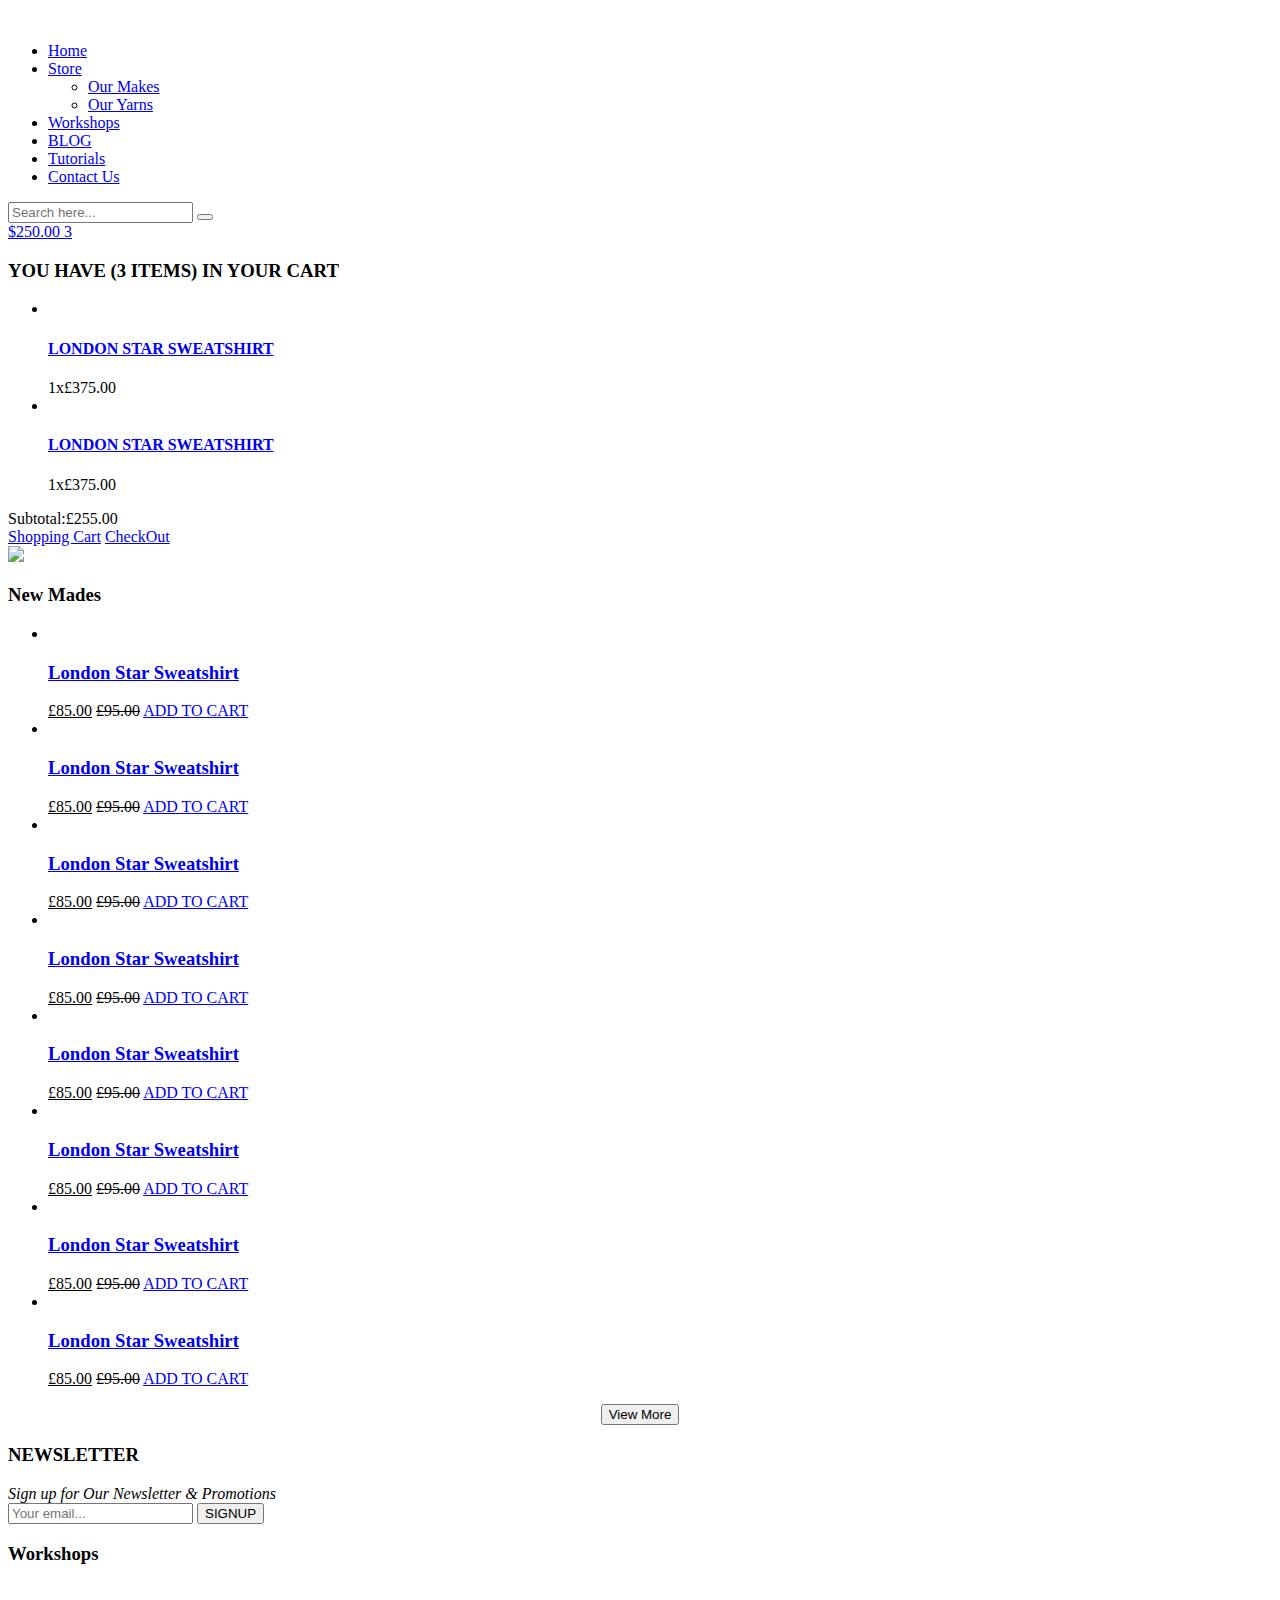
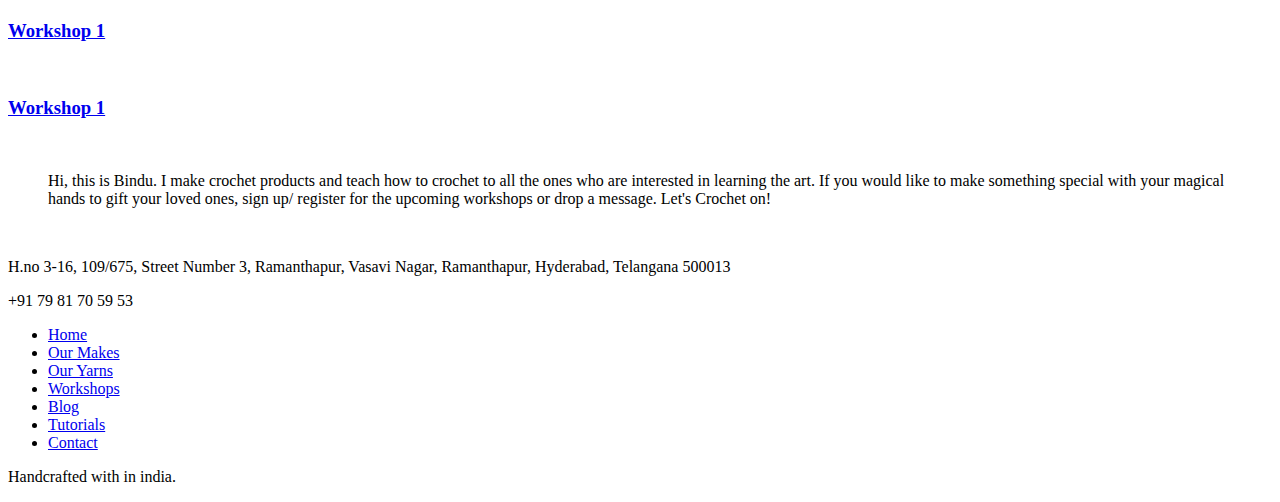
==== index.html @ f54e8ebd "Add files via upload" ====
<!DOCTYPE html>
<html lang="en">
<head>
	<meta name="viewport" content="width=device-width, initial-scale=1">
    <meta charset="UTF-8">
    <title>CrochetNow - Handmade Products</title>
    <link rel="stylesheet" type="text/css" href="css/animate.css">
    <link rel="stylesheet" type="text/css" href="css/bootstrap.min.css">
    <link rel="stylesheet" type="text/css" href="css/font-awesome.min.css">
    <link rel="stylesheet" type="text/css" href="css/owl.carousel.css">
    <link rel="stylesheet" type="text/css" href="css/chosen.css">
    <link rel="stylesheet" type="text/css" href="css/lightbox.min.css">
    <link rel="stylesheet" type="text/css" href="css/pe-icon-7-stroke.css">
    <link rel="stylesheet" type="text/css" href="css/jquery.mCustomScrollbar.css">
    <!--link rel="stylesheet" type="text/css" href="css/magnific-popup.css"-->
    <link rel="stylesheet" type="text/css" href="css/style.css">
    <link rel="stylesheet" type="text/css" href="http://fonts.googleapis.com/css?family=Montserrat">
    <link href='https://fonts.googleapis.com/css?family=Playfair+Display:400italic,400,700,700italic,900,900italic' rel='stylesheet' type='text/css'>
    <link href='https://fonts.googleapis.com/css?family=Roboto:300,100,100italic,300italic,400,400italic,500,500italic,700,700italic,900,900italic' rel='stylesheet' type='text/css'>
    <link href='https://fonts.googleapis.com/css?family=Oswald:400,300,700' rel='stylesheet' type='text/css'>
</head>
<body class="home">
<div id="box-mobile-menu" class="box-mobile-menu full-height full-width">
	<div class="box-inner">
		<span class="close-menu"><span class="icon pe-7s-close"></span></span>
	</div>
</div>
<div id="header-ontop" class="is-sticky"></div>
<header id="header" class="header style2 style20">
	<div class="container">
		<!--div class="topbar">
			<ul class="croche-nav topbar-menu left">
				<li><a href="#"><i class="fa fa-phone"></i>Call Us: +98 765 432</a></li>
				<li><a href="#"><i class="fa fa-envelope"></i>info@demo.com</a></li>
			</ul>
			<ul class="croche-nav topbar-menu right">
				<li class="menu-item-has-children">
					<a href="#"><i class="fa fa-lock"></i> Account</a>
					<ul class="sub-menu">
                        <li><a href="#"><i class="icon-heart icons"></i><span>Wishlist</span></a></li>
                        <li><a href="#"><i class="icon-user icons"></i><span> MyAccount</span></a></li>                                               
                        <li><a href="#"><i class="icon-note icons"></i><span>Checkout</span></a></li>
                        <li><a href="#"><i class="icon-handbag icons"></i><span>Compare</span></a></li>
                        <li><a href="#"><i class="icon-lock-open icons"></i><span>Login / Register</span></a></li>
                    </ul>
				</li>
				<li class="menu-item-has-children">
					<a href="#">USD</a>
					<ul class="sub-menu">
                        <li><a href="#">USD</a></li>
                        <li><a href="#">EURO</a></li>
                    </ul>
				</li>
				<li class="menu-item-has-children">
					<a href="#"><img src="images/flag3.png" alt="">English</a>
					<ul class="sub-menu">
                        <li><a href="#">English</a></li>
                        <li><a href="#">French</a></li>
                    </ul>
				</li>
			</ul>
		</div-->
		<div class="main-header">
			<div class="logo">
				<a href="#"><img src="images/logos/logo.png" alt="" width="250"></a>
			</div>
			<div class="main-menu-wapper">
				<div class="main-menu-inner">
					<span class="mobile-navigation"><i class="fa fa-bars"></i></span>
					<ul class="croche-nav main-menu clone-main-menu">                                      
						<li>
							<a href="index.html">Home</a>
						</li>
						<li class="menu-item-has-children">
	                        <a href="#">Store</a>
	                        <span class="arow"></span>
	                        <ul class="sub-menu">
	                            <li><a href="our_makes.html">Our Makes</a></li>
	                            <li><a href="our_yarns.html">Our Yarns</a></li>
	                         
	                        </ul>
	                    </li>
	                    <li>
							<a href="workshops.html">Workshops</a>
						</li>
				
						<li>
							<a href="blogs.html">BLOG</a>
							
								
							
						</li>
						<li><a href="tutorials.html">Tutorials</a></li>
						<li>
							<a href="contact.html">Contact Us</a>
						</li>
					</ul>
					<div class="box-control">
						<form  class="box-search show-icon">
							<span class="icon"><span class="pe-7s-search"></span></span>
							<div class="inner">
								<input type="text" class="search" placeholder="Search here...">
								<button class="button-search"><span class="pe-7s-search"></span></button>
							</div>
						</form>
						<div class="mini-cart">
							<a class="cart-link" href="#"><span class="pe-7s-cart"></span> <span class="amout">$250.00</span> <span class="count">3</span></a>
							<div class="show-shopping-cart">
	                            <h3 class="title">YOU HAVE <span class="text-primary">(3 ITEMS)</span> IN YOUR CART</h3>
	                            <ul class="list-product">
	                            	<li>
	                            		<div class="thumb">
	                            			<img src="images/products/1.png" alt="">
	                            		</div>
	                            		<div class="info">
	                            			<h4 class="product-name"><a href="#">LONDON STAR SWEATSHIRT</a></h4>
	                            			<span class="price">1x£375.00</span>
	                            			<a class="remove-item" href="#"><i class="fa fa-close"></i></a>
	                            		</div>
	                            	</li>
	                            	<li>
	                            		<div class="thumb">
	                            			<img src="images/products/1.png" alt="">
	                            		</div>
	                            		<div class="info">
	                            			<h4 class="product-name"><a href="#">LONDON STAR SWEATSHIRT</a></h4>
	                            			<span class="price">1x£375.00</span>
	                            			<a class="remove-item" href="#"><i class="fa fa-close"></i></a>
	                            		</div>
	                            	</li>
	                            </ul>
	                            <div class="sub-total">
	                            	Subtotal:£255.00
	                            </div>
	                            <div class="group-button">
	                            	<a href="#" class="button">Shopping Cart</a>
	                            	<a href="#" class="check-out button">CheckOut</a>
	                            </div>
							</div>
						</div>
					</div>
				</div>
			</div>
		</div>
	</div>
</header>
<!-- Home slide -->
<!--div class="homeslide20 owl-carousel"  data-nav="false" data-dots="true" data-loop="true" data-autoplay="true" data-margin="0" data-responsive='{"0":{"items":1,"nav":false},"600":{"items":1,"nav":false},"1000":{"items":1}}'>
	<img src="images/slides/37.jpg" alt="">
	<img src="images/slides/38.jpg" alt="">
	<img src="images/slides/39.jpg" alt="">
</div-->
<!-- ./Home slide -->
<!--Home Single Banner-->
<div class="crochetnow-banner">
	<img src="images/slides/home-banner.png">
</div>
<!--Home Single Banner-->

<!--div class="margin-top-100">
	<div class="container">
		<div class="block-banner20">
			<span class="top-left"></span>
			<span class="top-right"></span>
			<span class="bottom-left"></span>
			<span class="bottom-right"></span>
			<div class="inner">
				<div class="row">
					<div class="col-sm-4">
						<div class="banner-item">
							<a class="banner-border" href="#"><img src="images/b/65.jpg" alt=""></a>
						</div>
					</div>
					<div class="col-sm-4">
						<div class="banner-item center">
							<a href="#"><img src="images/b/67.jpg" alt=""></a>
						</div>
					</div>
					<div class="col-sm-4">
						<div class="banner-item">
							<a class="banner-border" href="#"><img src="images/b/66.jpg" alt=""></a>
						</div>
					</div>
				</div>
			</div>
		</div>
	</div>
</div-->



<div class="container">
<div class="row left-slidebar">
		<div class="col-sm-8 col-md-9 main-content">
	
			<div class="margin-top-60">
		<div class="section-title text-center margin-bottom-40">
			<h3>New Mades</h3>
		</div>
		<div class="block-top-sell">
			<ul class="box-product-list row owl-carousel-mobile" data-nav="false" data-dots="false" data-margin="0" data-loop="true" data-items="1">
				<li class="product-item style2 mobile-slide-item col-sm-4 col-md-3">
					<div class="product-inner">
						<div class="product-thumb has-back-image">
							<a href="#"><img src="images/products/product1-1.jpg" alt=""></a>
							<!--a class="back-image" href="#"><img src="images/products/product1-2.jpg" alt=""></a-->
							<div class="gorup-button">
								<a href="#" class="wishlist"><i class="fa fa-heart"></i></a>
								<a href="#" class="compare"><i class="fa fa-exchange"></i></a>
								<a href="#" class="quick-view"><i class="fa fa-search"></i></a>
							</div>
						</div>
						<div class="product-info">
							<h3 class="product-name"><a href="#">London Star Sweatshirt</a></h3>
							<span class="price">
								<ins>£85.00</ins>
								<del>£95.00</del>
							</span>
							<a href="#" class="button add_to_cart_button">ADD TO CART</a>
						</div>
					</div>
				</li>
				<li class="product-item style2 mobile-slide-item col-sm-4 col-md-3">
					<div class="product-inner">
						<div class="product-thumb has-back-image">
							<a href="#"><img src="images/products/product2-1.jpg" alt=""></a>
							<!--a class="back-image" href="#"><img src="images/products/product2-2.jpg" alt=""></a-->
							<div class="gorup-button">
								<a href="#" class="wishlist"><i class="fa fa-heart"></i></a>
								<a href="#" class="compare"><i class="fa fa-exchange"></i></a>
								<a href="#" class="quick-view"><i class="fa fa-search"></i></a>
							</div>
						</div>
						<div class="product-info">
							<h3 class="product-name"><a href="#">London Star Sweatshirt</a></h3>
							<span class="price">
								<ins>£85.00</ins>
								<del>£95.00</del>
							</span>
							<a href="#" class="button add_to_cart_button">ADD TO CART</a>
						</div>
					</div>
				</li>
				<li class="product-item style2 mobile-slide-item col-sm-4 col-md-3">
					<div class="product-inner">
						<div class="product-thumb has-back-image">
							<a href="#"><img src="images/products/product3-1.jpg" alt=""></a>
							<a class="back-image" href="#"><img src="images/products/product3-1.jpg" alt=""></a>
							<div class="gorup-button">
								<a href="#" class="wishlist"><i class="fa fa-heart"></i></a>
								<a href="#" class="compare"><i class="fa fa-exchange"></i></a>
								<a href="#" class="quick-view"><i class="fa fa-search"></i></a>
							</div>
						</div>
						<div class="product-info">
							<h3 class="product-name"><a href="#">London Star Sweatshirt</a></h3>
							<span class="price">
								<ins>£85.00</ins>
								<del>£95.00</del>
							</span>
							<a href="#" class="button add_to_cart_button">ADD TO CART</a>
						</div>
					</div>
				</li>
				<li class="product-item style2 mobile-slide-item col-sm-4 col-md-3">
					<div class="product-inner">
						<div class="product-thumb has-back-image">
							<a href="#"><img src="images/products/product4-1.jpg" alt=""></a>
							<!--a class="back-image" href="#"><img src="images/products/product4-2.jpg" alt=""></a-->
							<div class="gorup-button">
								<a href="#" class="wishlist"><i class="fa fa-heart"></i></a>
								<a href="#" class="compare"><i class="fa fa-exchange"></i></a>
								<a href="#" class="quick-view"><i class="fa fa-search"></i></a>
							</div>
						</div>
						<div class="product-info">
							<h3 class="product-name"><a href="#">London Star Sweatshirt</a></h3>
							<span class="price">
								<ins>£85.00</ins>
								<del>£95.00</del>
							</span>
							<a href="#" class="button add_to_cart_button">ADD TO CART</a>
						</div>
					</div>
				</li>
				<li class="product-item style2 mobile-slide-item col-sm-4 col-md-3">
					<div class="product-inner">
						<div class="product-thumb has-back-image">
							<a href="#"><img src="images/products/product1-1.jpg" alt=""></a>
							<!--a class="back-image" href="#"><img src="images/products/product1-2.jpg" alt=""></a-->
							<div class="gorup-button">
								<a href="#" class="wishlist"><i class="fa fa-heart"></i></a>
								<a href="#" class="compare"><i class="fa fa-exchange"></i></a>
								<a href="#" class="quick-view"><i class="fa fa-search"></i></a>
							</div>
						</div>
						<div class="product-info">
							<h3 class="product-name"><a href="#">London Star Sweatshirt</a></h3>
							<span class="price">
								<ins>£85.00</ins>
								<del>£95.00</del>
							</span>
							<a href="#" class="button add_to_cart_button">ADD TO CART</a>
						</div>
					</div>
				</li>
				<li class="product-item style2 mobile-slide-item col-sm-4 col-md-3">
					<div class="product-inner">
						<div class="product-thumb has-back-image">
							<a href="#"><img src="images/products/product2-1.jpg" alt=""></a>
							<!--a class="back-image" href="#"><img src="images/products/product2-2.jpg" alt=""></a-->
							<div class="gorup-button">
								<a href="#" class="wishlist"><i class="fa fa-heart"></i></a>
								<a href="#" class="compare"><i class="fa fa-exchange"></i></a>
								<a href="#" class="quick-view"><i class="fa fa-search"></i></a>
							</div>
						</div>
						<div class="product-info">
							<h3 class="product-name"><a href="#">London Star Sweatshirt</a></h3>
							<span class="price">
								<ins>£85.00</ins>
								<del>£95.00</del>
							</span>
							<a href="#" class="button add_to_cart_button">ADD TO CART</a>
						</div>
					</div>
				</li>
				<li class="product-item style2 mobile-slide-item col-sm-4 col-md-3">
					<div class="product-inner">
						<div class="product-thumb has-back-image">
							<a href="#"><img src="images/products/product3-1.jpg" alt=""></a>
							<a class="back-image" href="#"><img src="images/products/product3-1.jpg" alt=""></a>
							<div class="gorup-button">
								<a href="#" class="wishlist"><i class="fa fa-heart"></i></a>
								<a href="#" class="compare"><i class="fa fa-exchange"></i></a>
								<a href="#" class="quick-view"><i class="fa fa-search"></i></a>
							</div>
						</div>
						<div class="product-info">
							<h3 class="product-name"><a href="#">London Star Sweatshirt</a></h3>
							<span class="price">
								<ins>£85.00</ins>
								<del>£95.00</del>
							</span>
							<a href="#" class="button add_to_cart_button">ADD TO CART</a>
						</div>
					</div>
				</li>
				<li class="product-item style2 mobile-slide-item col-sm-4 col-md-3">
					<div class="product-inner">
						<div class="product-thumb has-back-image">
							<a href="#"><img src="images/products/product4-1.jpg" alt=""></a>
							<!--a class="back-image" href="#"><img src="images/products/product4-2.jpg" alt=""></a-->
							<div class="gorup-button">
								<a href="#" class="wishlist"><i class="fa fa-heart"></i></a>
								<a href="#" class="compare"><i class="fa fa-exchange"></i></a>
								<a href="#" class="quick-view"><i class="fa fa-search"></i></a>
							</div>
						</div>
						<div class="product-info">
							<h3 class="product-name"><a href="#">London Star Sweatshirt</a></h3>
							<span class="price">
								<ins>£85.00</ins>
								<del>£95.00</del>
							</span>
							<a href="#" class="button add_to_cart_button">ADD TO CART</a>
						</div>
					</div>
				</li>
			</ul>
			<div style="text-align: center">
			<button class="button">View More  <i class="fa fa-long-arrow-right"></i></button>
		</div>
		</div>
	</div>
			
		</div>
		<div class="col-sm-4 col-md-3">
		
			<div class="margin-top-30">
				<div class="newsletter style2">
                    <div class="section-title text-center"><h3>NEWSLETTER</h3></div>
                    <i class="newsletter-info">Sign up for Our Newsletter &amp; Promotions</i>
                    <form class="form-newsletter">
                      <input type="text" name="newsletter" placeholder="Your email..." value="">
                      <span><button class="newsletter-submit" type="submit">SIGNUP</button></span>
                    </form>
                </div>
			</div>
			<div class="margin-top-30">
			
				<div class="section-title margin-bottom-30">
					<h3>Workshops</h3>
					<!--span class="sub-title">Find more our news &amp; Promotions </span-->
				</div>
				
				<div class="lastest-blog style2 owl-carousel nav-style7" data-items="1" data-nav="true" data-dots="false" data-loop="true" data-margin="30">
					<div class="item-blog">
						<div class="right">
							<a class="banner-opacity" href="#"><img src="images/blogs/1.jpg" alt=""></a>
							<!--div class="blog-date">
								<span class="day">7</span>
								<span class="group">
									<span class="month">/SEP</span>
									<span class="year">2015</span>
								</span>
							</div-->
							<div class="left">
								<h3 class="blog-title"><a href="#">Workshop 1</a></h3>
								<!--div class="meta">
									<span class="author">John Doe</span>
									<span class="comment"><i class="fa fa-comment"></i> 36 comments</span>
								</div-->
							</div>
						</div>
					</div>
					<div class="item-blog">
						<div class="right">
							<a class="banner-opacity" href="#"><img src="images/blogs/2.jpg" alt=""></a>
							<!--div class="blog-date">
								<span class="day">7</span>
								<span class="group">
									<span class="month">/SEP</span>
									<span class="year">2015</span>
								</span>
							</div-->
							<div class="left">
								<h3 class="blog-title"><a href="#">Workshop 1</a></h3>
								<!--div class="meta">
									<span class="author">John Doe</span>
									<span class="comment"><i class="fa fa-comment"></i> 36 comments</span>
								</div-->
							</div>
						</div>
					</div>
			


				
			</div>
			</div>
			<!--span class="line margin-top-30"></span-->
			<!--div class="margin-top-30">
				<div class="section-title margin-bottom-30">
					<h3>Our BLog</h3>
					<span class="sub-title">Find more our news &amp; Promotions </span>
				</div>
				
				<div class="lastest-blog style2 owl-carousel nav-style5" data-items="1" data-nav="true" data-dots="false" data-loop="true" data-margin="30">
					<div class="item-blog">
						<div class="right">
							<a class="banner-opacity" href="#"><img src="images/blogs/1.jpg" alt=""></a>
							<div class="blog-date">
								<span class="day">7</span>
								<span class="group">
									<span class="month">/SEP</span>
									<span class="year">2015</span>
								</span>
							</div>
							<div class="left">
								<h3 class="blog-title"><a href="#">We're the best Designers from UK</a></h3>
								<div class="meta">
									<span class="author">John Doe</span>
									<span class="comment"><i class="fa fa-comment"></i> 36 comments</span>
								</div>
							</div>
						</div>
					</div>
					<div class="item-blog">
						<div class="right">
							<a class="banner-opacity" href="#"><img src="images/blogs/2.jpg" alt=""></a>
							<div class="blog-date">
								<span class="day">7</span>
								<span class="group">
									<span class="month">/SEP</span>
									<span class="year">2015</span>
								</span>
							</div>
							<div class="left">
								<h3 class="blog-title"><a href="#">We're the best Designers from UK</a></h3>
								<div class="meta">
									<span class="author">John Doe</span>
									<span class="comment"><i class="fa fa-comment"></i> 36 comments</span>
								</div>
							</div>
						</div>
					</div>
				</div>



			</div-->
		</div>
	</div>
</div>








<div class="container">
<div class="margin-top-60 margin-bottom-30">
		<div class="row">
			<div class="col-sm-4" style="text-align: right;">
				<img style="margin-right: 20px; border-radius: 100px;" width="110" class=" margin-top-25" src="images/himabindu2-550x550.jpg" alt="">
			</div>
			<div class="col-sm-7">
				<blockquote>Hi, this is Bindu. I make crochet products and teach how to crochet to all the ones who are interested in learning the art. If you would like to make something special with your magical hands to gift your loved ones, sign up/ register for the upcoming workshops or drop a message. Let's Crochet on!</blockquote>
			</div>
		</div>
	</div>
</div>


	<footer class="footer style8">
		<div class="footer-top">
			<div class="container">
				<div class="row">
					<div class="col-sm-12">
						<div class="widget contact-info">
							<div class="logo">
								<a href="#"><img alt="" src="images/logos/logo_icon.png" width="100"></a>
							</div>
							<div class="content">
								<p class="address"><span>H.no 3-16, 109/675, Street Number 3, Ramanthapur, Vasavi Nagar, Ramanthapur, Hyderabad, Telangana 500013</span></p>
								<p class="phone"><i class="fa fa-phone"></i> <span> +91 79 81 70 59 53</span></p>
							</div>
						</div>
						<ul class="footer-menu">
							<li><a href="index.html">Home</a></li>
							<li><a href="our_makes.html">Our Makes</a></li>
							<li><a href="our_yarns.html">Our Yarns</a></li>
							<li><a href="workshops.html">Workshops</a></li>
							<li><a href="blogs.html">Blog</a></li>
							<li><a href="tutorials.html">Tutorials</a></li>
							<li><a href="contact.html">Contact</a></li>
						</ul>
					</div>
				</div>
			</div>
		</div>
		<div class="footer-bottom">
			<div class="container">
			<p class="foot-note">Handcrafted with <i class="fa fa-heart fa-red"></i> in india.</p>
			</div>
		</div>
	</footer>
	<a href="#" class="scroll_top" title="Scroll to Top" style="display: block;"><i class="fa fa-arrow-up"></i></a>
	<script type="text/javascript" src="js/jquery-2.1.4.min.js"></script>
	<script type="text/javascript" src="js/bootstrap.min.js"></script>
	<script type="text/javascript" src="js/owl.carousel.min.js"></script>
    <script type="text/javascript" src="js/chosen.jquery.min.js"></script>
    <script type="text/javascript" src="js/Modernizr.js"></script>
    <script type="text/javascript" src="js/jquery-ui.min.js"></script>
    <script type="text/javascript" src="js/lightbox.min.js"></script>
	<script type="text/javascript" src="js/masonry.pkgd.min.js"></script>
	<script type="text/javascript" src="js/imagesloaded.pkgd.min.js"></script>
    <script type="text/javascript" src="js/isotope.pkgd.min.js"></script>
	<script type="text/javascript" src="js/jquery.mCustomScrollbar.concat.min.js"></script>
	<script type="text/javascript" src="js/jquery.parallax-1.1.3.js"></script>
    <!--script type="text/javascript" src="js/jquery.magnific-popup.min.js"></script-->
	<script type="text/javascript" src="js/masonry.js"></script>
	<script type="text/javascript" src="js/functions.js"></script>
	  <!--Start of Tawk.to Script-->
<script type="text/javascript">
var Tawk_API=Tawk_API||{}, Tawk_LoadStart=new Date();
(function(){
var s1=document.createElement("script"),s0=document.getElementsByTagName("script")[0];
s1.async=true;
s1.src='https://embed.tawk.to/5d4cf8937d27204601ca10bc/default';
s1.charset='UTF-8';
s1.setAttribute('crossorigin','*');
s0.parentNode.insertBefore(s1,s0);
})();
</script>
<!--End of Tawk.to Script-->
</body>
</html>
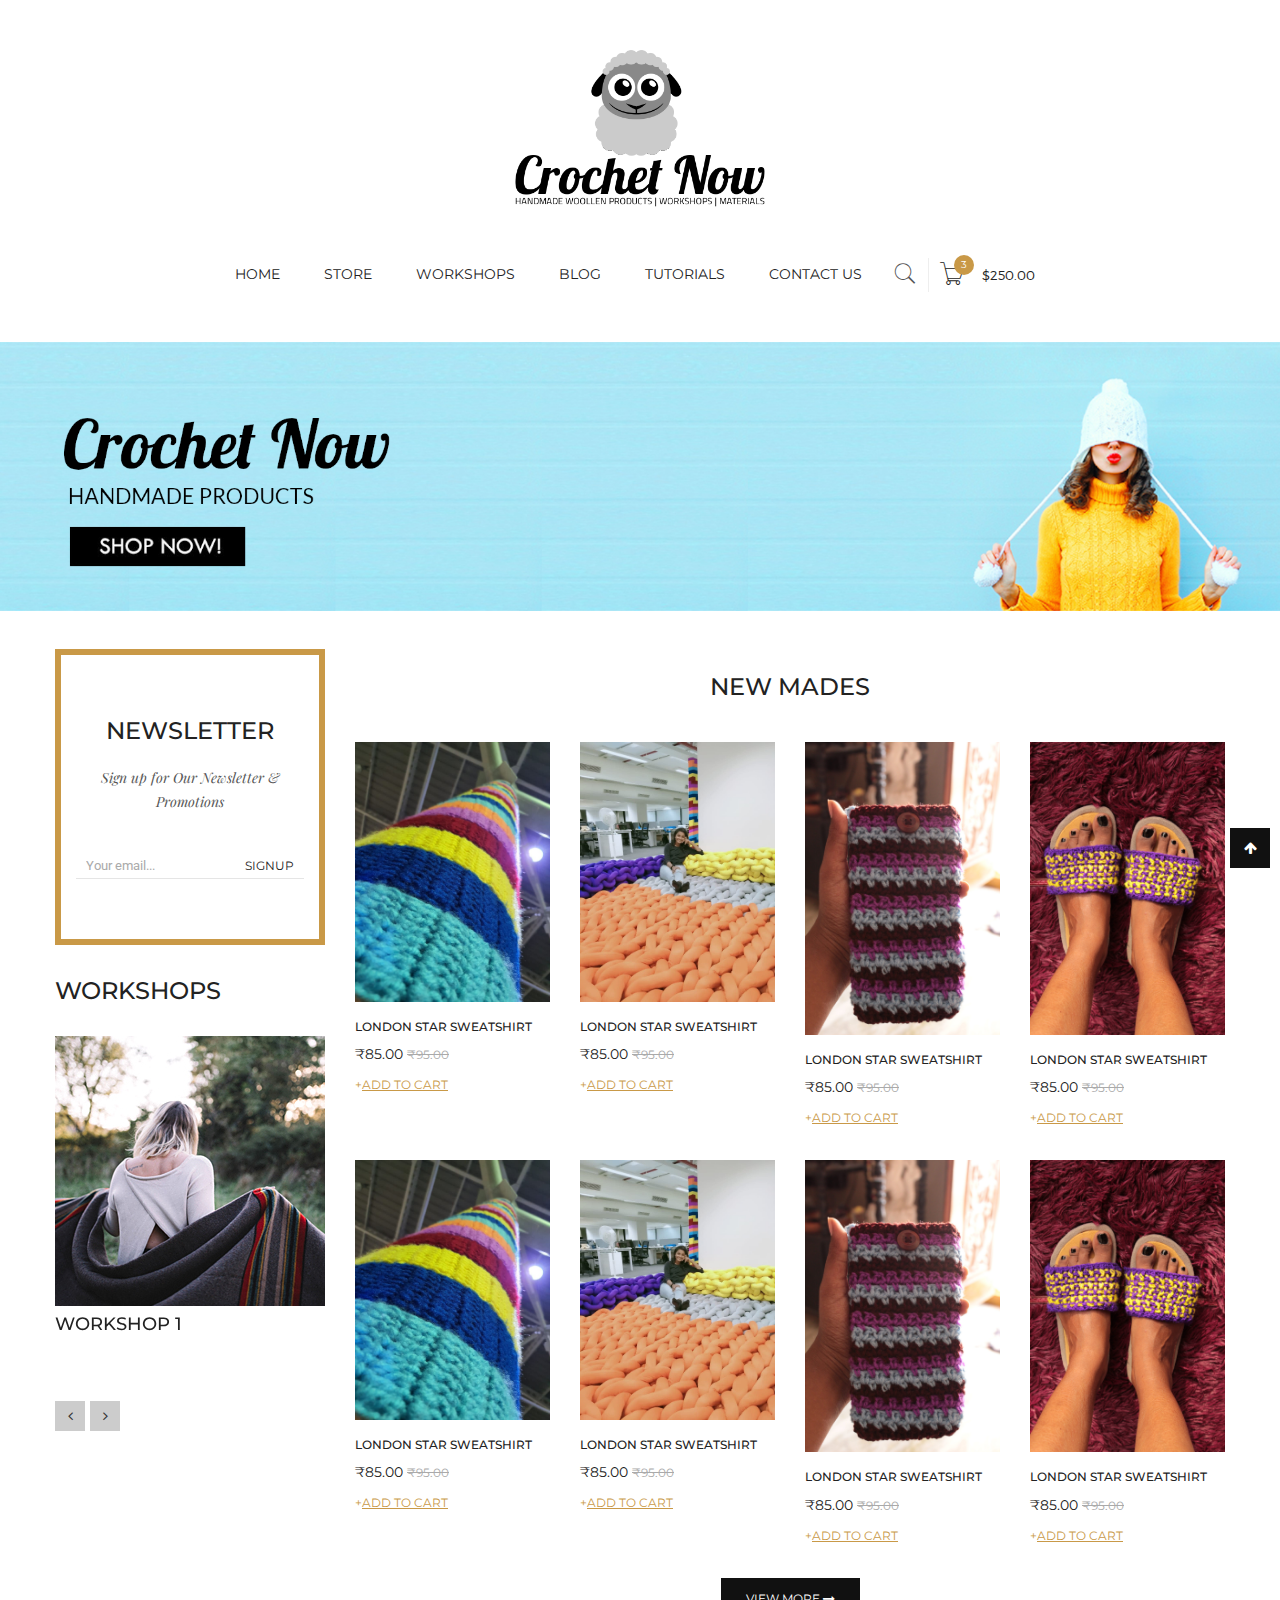
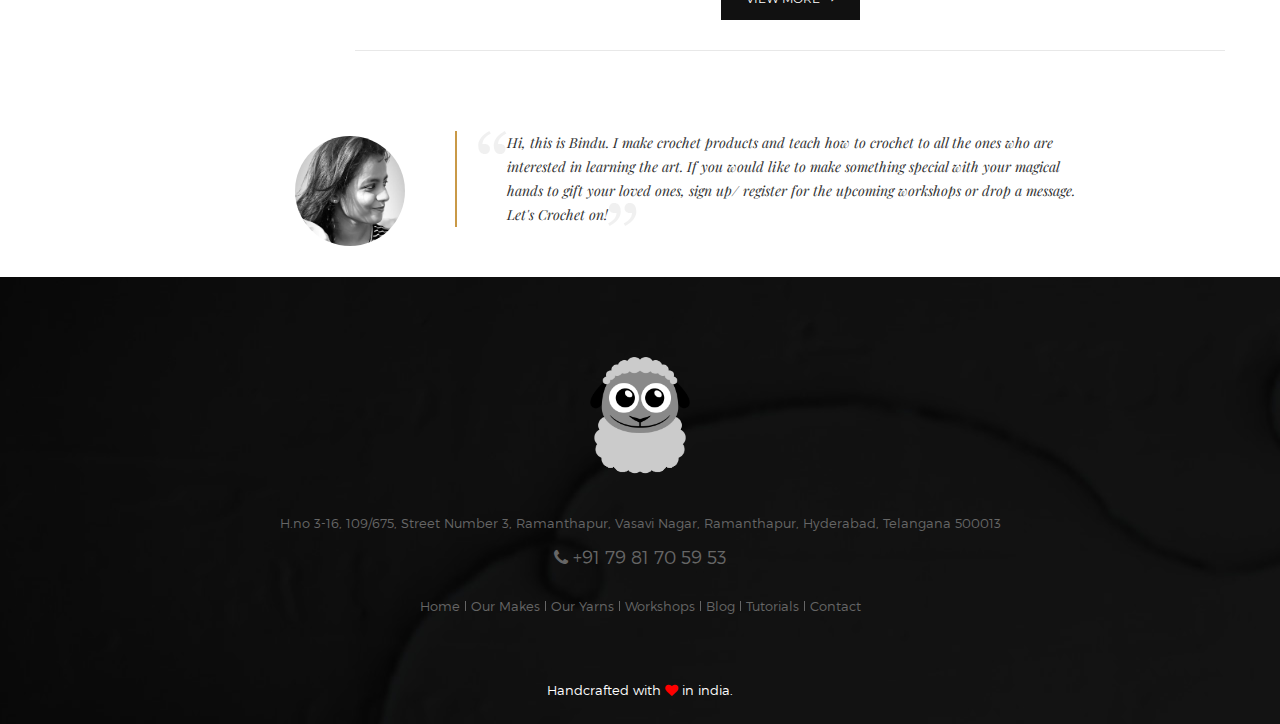
==== commit 344beec8: "Updates" ====
--- a/index.html
+++ b/index.html
@@ -114,7 +114,7 @@
 	                            		</div>
 	                            		<div class="info">
 	                            			<h4 class="product-name"><a href="#">LONDON STAR SWEATSHIRT</a></h4>
-	                            			<span class="price">1x£375.00</span>
+	                            			<span class="price">1x₹375.00</span>
 	                            			<a class="remove-item" href="#"><i class="fa fa-close"></i></a>
 	                            		</div>
 	                            	</li>
@@ -124,13 +124,13 @@
 	                            		</div>
 	                            		<div class="info">
 	                            			<h4 class="product-name"><a href="#">LONDON STAR SWEATSHIRT</a></h4>
-	                            			<span class="price">1x£375.00</span>
+	                            			<span class="price">1x₹375.00</span>
 	                            			<a class="remove-item" href="#"><i class="fa fa-close"></i></a>
 	                            		</div>
 	                            	</li>
 	                            </ul>
 	                            <div class="sub-total">
-	                            	Subtotal:£255.00
+	                            	Subtotal:₹255.00
 	                            </div>
 	                            <div class="group-button">
 	                            	<a href="#" class="button">Shopping Cart</a>
@@ -153,7 +153,9 @@
 <!-- ./Home slide -->
 <!--Home Single Banner-->
 <div class="crochetnow-banner">
+	<a href="our_makes.html">
 	<img src="images/slides/home-banner.png">
+</a>
 </div>
 <!--Home Single Banner-->
 
@@ -213,8 +215,8 @@
 						<div class="product-info">
 							<h3 class="product-name"><a href="#">London Star Sweatshirt</a></h3>
 							<span class="price">
-								<ins>£85.00</ins>
-								<del>£95.00</del>
+								<ins>₹85.00</ins>
+								<del>₹95.00</del>
 							</span>
 							<a href="#" class="button add_to_cart_button">ADD TO CART</a>
 						</div>
@@ -234,8 +236,8 @@
 						<div class="product-info">
 							<h3 class="product-name"><a href="#">London Star Sweatshirt</a></h3>
 							<span class="price">
-								<ins>£85.00</ins>
-								<del>£95.00</del>
+								<ins>₹85.00</ins>
+								<del>₹95.00</del>
 							</span>
 							<a href="#" class="button add_to_cart_button">ADD TO CART</a>
 						</div>
@@ -255,8 +257,8 @@
 						<div class="product-info">
 							<h3 class="product-name"><a href="#">London Star Sweatshirt</a></h3>
 							<span class="price">
-								<ins>£85.00</ins>
-								<del>£95.00</del>
+								<ins>₹85.00</ins>
+								<del>₹95.00</del>
 							</span>
 							<a href="#" class="button add_to_cart_button">ADD TO CART</a>
 						</div>
@@ -276,8 +278,8 @@
 						<div class="product-info">
 							<h3 class="product-name"><a href="#">London Star Sweatshirt</a></h3>
 							<span class="price">
-								<ins>£85.00</ins>
-								<del>£95.00</del>
+								<ins>₹85.00</ins>
+								<del>₹95.00</del>
 							</span>
 							<a href="#" class="button add_to_cart_button">ADD TO CART</a>
 						</div>
@@ -297,8 +299,8 @@
 						<div class="product-info">
 							<h3 class="product-name"><a href="#">London Star Sweatshirt</a></h3>
 							<span class="price">
-								<ins>£85.00</ins>
-								<del>£95.00</del>
+								<ins>₹85.00</ins>
+								<del>₹95.00</del>
 							</span>
 							<a href="#" class="button add_to_cart_button">ADD TO CART</a>
 						</div>
@@ -318,8 +320,8 @@
 						<div class="product-info">
 							<h3 class="product-name"><a href="#">London Star Sweatshirt</a></h3>
 							<span class="price">
-								<ins>£85.00</ins>
-								<del>£95.00</del>
+								<ins>₹85.00</ins>
+								<del>₹95.00</del>
 							</span>
 							<a href="#" class="button add_to_cart_button">ADD TO CART</a>
 						</div>
@@ -339,8 +341,8 @@
 						<div class="product-info">
 							<h3 class="product-name"><a href="#">London Star Sweatshirt</a></h3>
 							<span class="price">
-								<ins>£85.00</ins>
-								<del>£95.00</del>
+								<ins>₹85.00</ins>
+								<del>₹95.00</del>
 							</span>
 							<a href="#" class="button add_to_cart_button">ADD TO CART</a>
 						</div>
@@ -360,8 +362,8 @@
 						<div class="product-info">
 							<h3 class="product-name"><a href="#">London Star Sweatshirt</a></h3>
 							<span class="price">
-								<ins>£85.00</ins>
-								<del>£95.00</del>
+								<ins>₹85.00</ins>
+								<del>₹95.00</del>
 							</span>
 							<a href="#" class="button add_to_cart_button">ADD TO CART</a>
 						</div>
@@ -564,18 +566,6 @@
     <!--script type="text/javascript" src="js/jquery.magnific-popup.min.js"></script-->
 	<script type="text/javascript" src="js/masonry.js"></script>
 	<script type="text/javascript" src="js/functions.js"></script>
-	  <!--Start of Tawk.to Script-->
-<script type="text/javascript">
-var Tawk_API=Tawk_API||{}, Tawk_LoadStart=new Date();
-(function(){
-var s1=document.createElement("script"),s0=document.getElementsByTagName("script")[0];
-s1.async=true;
-s1.src='https://embed.tawk.to/5d4cf8937d27204601ca10bc/default';
-s1.charset='UTF-8';
-s1.setAttribute('crossorigin','*');
-s0.parentNode.insertBefore(s1,s0);
-})();
-</script>
-<!--End of Tawk.to Script-->
+	 
 </body>
 </html>--- a/css/pe-icon-7-stroke.css
+++ b/css/pe-icon-7-stroke.css
@@ -0,0 +1,632 @@
+@font-face {
+	font-family: 'Pe-icon-7-stroke';
+	src:url('../fonts/Pe-icon-7-stroke.eot');
+	src:url('../fonts/Pe-icon-7-stroke.eot?#iefixd7yf1v') format('embedded-opentype'),
+		url('../fonts/Pe-icon-7-stroke.woff') format('woff'),
+		url('../fonts/Pe-icon-7-stroke.ttf') format('truetype'),
+		url('../fonts/Pe-icon-7-stroke.svg?d7yf1v#Pe-icon-7-stroke') format('svg');
+	font-weight: normal;
+	font-style: normal;
+}
+
+[class^="pe-7s-"], [class*=" pe-7s-"] {
+	display: inline-block;
+	font-family: 'Pe-icon-7-stroke';
+	speak: none;
+	font-style: normal;
+	font-weight: normal;
+	font-variant: normal;
+	text-transform: none;
+	line-height: 1;
+
+	/* Better Font Rendering =========== */
+	-webkit-font-smoothing: antialiased;
+	-moz-osx-font-smoothing: grayscale;
+}
+
+.pe-7s-album:before {
+	content: "\e6aa";
+}
+.pe-7s-arc:before {
+	content: "\e6ab";
+}
+.pe-7s-back-2:before {
+	content: "\e6ac";
+}
+.pe-7s-bandaid:before {
+	content: "\e6ad";
+}
+.pe-7s-car:before {
+	content: "\e6ae";
+}
+.pe-7s-diamond:before {
+	content: "\e6af";
+}
+.pe-7s-door-lock:before {
+	content: "\e6b0";
+}
+.pe-7s-eyedropper:before {
+	content: "\e6b1";
+}
+.pe-7s-female:before {
+	content: "\e6b2";
+}
+.pe-7s-gym:before {
+	content: "\e6b3";
+}
+.pe-7s-hammer:before {
+	content: "\e6b4";
+}
+.pe-7s-headphones:before {
+	content: "\e6b5";
+}
+.pe-7s-helm:before {
+	content: "\e6b6";
+}
+.pe-7s-hourglass:before {
+	content: "\e6b7";
+}
+.pe-7s-leaf:before {
+	content: "\e6b8";
+}
+.pe-7s-magic-wand:before {
+	content: "\e6b9";
+}
+.pe-7s-male:before {
+	content: "\e6ba";
+}
+.pe-7s-map-2:before {
+	content: "\e6bb";
+}
+.pe-7s-next-2:before {
+	content: "\e6bc";
+}
+.pe-7s-paint-bucket:before {
+	content: "\e6bd";
+}
+.pe-7s-pendrive:before {
+	content: "\e6be";
+}
+.pe-7s-photo:before {
+	content: "\e6bf";
+}
+.pe-7s-piggy:before {
+	content: "\e6c0";
+}
+.pe-7s-plugin:before {
+	content: "\e6c1";
+}
+.pe-7s-refresh-2:before {
+	content: "\e6c2";
+}
+.pe-7s-rocket:before {
+	content: "\e6c3";
+}
+.pe-7s-settings:before {
+	content: "\e6c4";
+}
+.pe-7s-shield:before {
+	content: "\e6c5";
+}
+.pe-7s-smile:before {
+	content: "\e6c6";
+}
+.pe-7s-usb:before {
+	content: "\e6c7";
+}
+.pe-7s-vector:before {
+	content: "\e6c8";
+}
+.pe-7s-wine:before {
+	content: "\e6c9";
+}
+.pe-7s-cloud-upload:before {
+	content: "\e68a";
+}
+.pe-7s-cash:before {
+	content: "\e68c";
+}
+.pe-7s-close:before {
+	content: "\e680";
+}
+.pe-7s-bluetooth:before {
+	content: "\e68d";
+}
+.pe-7s-cloud-download:before {
+	content: "\e68b";
+}
+.pe-7s-way:before {
+	content: "\e68e";
+}
+.pe-7s-close-circle:before {
+	content: "\e681";
+}
+.pe-7s-id:before {
+	content: "\e68f";
+}
+.pe-7s-angle-up:before {
+	content: "\e682";
+}
+.pe-7s-wristwatch:before {
+	content: "\e690";
+}
+.pe-7s-angle-up-circle:before {
+	content: "\e683";
+}
+.pe-7s-world:before {
+	content: "\e691";
+}
+.pe-7s-angle-right:before {
+	content: "\e684";
+}
+.pe-7s-volume:before {
+	content: "\e692";
+}
+.pe-7s-angle-right-circle:before {
+	content: "\e685";
+}
+.pe-7s-users:before {
+	content: "\e693";
+}
+.pe-7s-angle-left:before {
+	content: "\e686";
+}
+.pe-7s-user-female:before {
+	content: "\e694";
+}
+.pe-7s-angle-left-circle:before {
+	content: "\e687";
+}
+.pe-7s-up-arrow:before {
+	content: "\e695";
+}
+.pe-7s-angle-down:before {
+	content: "\e688";
+}
+.pe-7s-switch:before {
+	content: "\e696";
+}
+.pe-7s-angle-down-circle:before {
+	content: "\e689";
+}
+.pe-7s-scissors:before {
+	content: "\e697";
+}
+.pe-7s-wallet:before {
+	content: "\e600";
+}
+.pe-7s-safe:before {
+	content: "\e698";
+}
+.pe-7s-volume2:before {
+	content: "\e601";
+}
+.pe-7s-volume1:before {
+	content: "\e602";
+}
+.pe-7s-voicemail:before {
+	content: "\e603";
+}
+.pe-7s-video:before {
+	content: "\e604";
+}
+.pe-7s-user:before {
+	content: "\e605";
+}
+.pe-7s-upload:before {
+	content: "\e606";
+}
+.pe-7s-unlock:before {
+	content: "\e607";
+}
+.pe-7s-umbrella:before {
+	content: "\e608";
+}
+.pe-7s-trash:before {
+	content: "\e609";
+}
+.pe-7s-tools:before {
+	content: "\e60a";
+}
+.pe-7s-timer:before {
+	content: "\e60b";
+}
+.pe-7s-ticket:before {
+	content: "\e60c";
+}
+.pe-7s-target:before {
+	content: "\e60d";
+}
+.pe-7s-sun:before {
+	content: "\e60e";
+}
+.pe-7s-study:before {
+	content: "\e60f";
+}
+.pe-7s-stopwatch:before {
+	content: "\e610";
+}
+.pe-7s-star:before {
+	content: "\e611";
+}
+.pe-7s-speaker:before {
+	content: "\e612";
+}
+.pe-7s-signal:before {
+	content: "\e613";
+}
+.pe-7s-shuffle:before {
+	content: "\e614";
+}
+.pe-7s-shopbag:before {
+	content: "\e615";
+}
+.pe-7s-share:before {
+	content: "\e616";
+}
+.pe-7s-server:before {
+	content: "\e617";
+}
+.pe-7s-search:before {
+	content: "\e618";
+}
+.pe-7s-film:before {
+	content: "\e6a5";
+}
+.pe-7s-science:before {
+	content: "\e619";
+}
+.pe-7s-disk:before {
+	content: "\e6a6";
+}
+.pe-7s-ribbon:before {
+	content: "\e61a";
+}
+.pe-7s-repeat:before {
+	content: "\e61b";
+}
+.pe-7s-refresh:before {
+	content: "\e61c";
+}
+.pe-7s-add-user:before {
+	content: "\e6a9";
+}
+.pe-7s-refresh-cloud:before {
+	content: "\e61d";
+}
+.pe-7s-paperclip:before {
+	content: "\e69c";
+}
+.pe-7s-radio:before {
+	content: "\e61e";
+}
+.pe-7s-note2:before {
+	content: "\e69d";
+}
+.pe-7s-print:before {
+	content: "\e61f";
+}
+.pe-7s-network:before {
+	content: "\e69e";
+}
+.pe-7s-prev:before {
+	content: "\e620";
+}
+.pe-7s-mute:before {
+	content: "\e69f";
+}
+.pe-7s-power:before {
+	content: "\e621";
+}
+.pe-7s-medal:before {
+	content: "\e6a0";
+}
+.pe-7s-portfolio:before {
+	content: "\e622";
+}
+.pe-7s-like2:before {
+	content: "\e6a1";
+}
+.pe-7s-plus:before {
+	content: "\e623";
+}
+.pe-7s-left-arrow:before {
+	content: "\e6a2";
+}
+.pe-7s-play:before {
+	content: "\e624";
+}
+.pe-7s-key:before {
+	content: "\e6a3";
+}
+.pe-7s-plane:before {
+	content: "\e625";
+}
+.pe-7s-joy:before {
+	content: "\e6a4";
+}
+.pe-7s-photo-gallery:before {
+	content: "\e626";
+}
+.pe-7s-pin:before {
+	content: "\e69b";
+}
+.pe-7s-phone:before {
+	content: "\e627";
+}
+.pe-7s-plug:before {
+	content: "\e69a";
+}
+.pe-7s-pen:before {
+	content: "\e628";
+}
+.pe-7s-right-arrow:before {
+	content: "\e699";
+}
+.pe-7s-paper-plane:before {
+	content: "\e629";
+}
+.pe-7s-delete-user:before {
+	content: "\e6a7";
+}
+.pe-7s-paint:before {
+	content: "\e62a";
+}
+.pe-7s-bottom-arrow:before {
+	content: "\e6a8";
+}
+.pe-7s-notebook:before {
+	content: "\e62b";
+}
+.pe-7s-note:before {
+	content: "\e62c";
+}
+.pe-7s-next:before {
+	content: "\e62d";
+}
+.pe-7s-news-paper:before {
+	content: "\e62e";
+}
+.pe-7s-musiclist:before {
+	content: "\e62f";
+}
+.pe-7s-music:before {
+	content: "\e630";
+}
+.pe-7s-mouse:before {
+	content: "\e631";
+}
+.pe-7s-more:before {
+	content: "\e632";
+}
+.pe-7s-moon:before {
+	content: "\e633";
+}
+.pe-7s-monitor:before {
+	content: "\e634";
+}
+.pe-7s-micro:before {
+	content: "\e635";
+}
+.pe-7s-menu:before {
+	content: "\e636";
+}
+.pe-7s-map:before {
+	content: "\e637";
+}
+.pe-7s-map-marker:before {
+	content: "\e638";
+}
+.pe-7s-mail:before {
+	content: "\e639";
+}
+.pe-7s-mail-open:before {
+	content: "\e63a";
+}
+.pe-7s-mail-open-file:before {
+	content: "\e63b";
+}
+.pe-7s-magnet:before {
+	content: "\e63c";
+}
+.pe-7s-loop:before {
+	content: "\e63d";
+}
+.pe-7s-look:before {
+	content: "\e63e";
+}
+.pe-7s-lock:before {
+	content: "\e63f";
+}
+.pe-7s-lintern:before {
+	content: "\e640";
+}
+.pe-7s-link:before {
+	content: "\e641";
+}
+.pe-7s-like:before {
+	content: "\e642";
+}
+.pe-7s-light:before {
+	content: "\e643";
+}
+.pe-7s-less:before {
+	content: "\e644";
+}
+.pe-7s-keypad:before {
+	content: "\e645";
+}
+.pe-7s-junk:before {
+	content: "\e646";
+}
+.pe-7s-info:before {
+	content: "\e647";
+}
+.pe-7s-home:before {
+	content: "\e648";
+}
+.pe-7s-help2:before {
+	content: "\e649";
+}
+.pe-7s-help1:before {
+	content: "\e64a";
+}
+.pe-7s-graph3:before {
+	content: "\e64b";
+}
+.pe-7s-graph2:before {
+	content: "\e64c";
+}
+.pe-7s-graph1:before {
+	content: "\e64d";
+}
+.pe-7s-graph:before {
+	content: "\e64e";
+}
+.pe-7s-global:before {
+	content: "\e64f";
+}
+.pe-7s-gleam:before {
+	content: "\e650";
+}
+.pe-7s-glasses:before {
+	content: "\e651";
+}
+.pe-7s-gift:before {
+	content: "\e652";
+}
+.pe-7s-folder:before {
+	content: "\e653";
+}
+.pe-7s-flag:before {
+	content: "\e654";
+}
+.pe-7s-filter:before {
+	content: "\e655";
+}
+.pe-7s-file:before {
+	content: "\e656";
+}
+.pe-7s-expand1:before {
+	content: "\e657";
+}
+.pe-7s-exapnd2:before {
+	content: "\e658";
+}
+.pe-7s-edit:before {
+	content: "\e659";
+}
+.pe-7s-drop:before {
+	content: "\e65a";
+}
+.pe-7s-drawer:before {
+	content: "\e65b";
+}
+.pe-7s-download:before {
+	content: "\e65c";
+}
+.pe-7s-display2:before {
+	content: "\e65d";
+}
+.pe-7s-display1:before {
+	content: "\e65e";
+}
+.pe-7s-diskette:before {
+	content: "\e65f";
+}
+.pe-7s-date:before {
+	content: "\e660";
+}
+.pe-7s-cup:before {
+	content: "\e661";
+}
+.pe-7s-culture:before {
+	content: "\e662";
+}
+.pe-7s-crop:before {
+	content: "\e663";
+}
+.pe-7s-credit:before {
+	content: "\e664";
+}
+.pe-7s-copy-file:before {
+	content: "\e665";
+}
+.pe-7s-config:before {
+	content: "\e666";
+}
+.pe-7s-compass:before {
+	content: "\e667";
+}
+.pe-7s-comment:before {
+	content: "\e668";
+}
+.pe-7s-coffee:before {
+	content: "\e669";
+}
+.pe-7s-cloud:before {
+	content: "\e66a";
+}
+.pe-7s-clock:before {
+	content: "\e66b";
+}
+.pe-7s-check:before {
+	content: "\e66c";
+}
+.pe-7s-chat:before {
+	content: "\e66d";
+}
+.pe-7s-cart:before {
+	content: "\e66e";
+}
+.pe-7s-camera:before {
+	content: "\e66f";
+}
+.pe-7s-call:before {
+	content: "\e670";
+}
+.pe-7s-calculator:before {
+	content: "\e671";
+}
+.pe-7s-browser:before {
+	content: "\e672";
+}
+.pe-7s-box2:before {
+	content: "\e673";
+}
+.pe-7s-box1:before {
+	content: "\e674";
+}
+.pe-7s-bookmarks:before {
+	content: "\e675";
+}
+.pe-7s-bicycle:before {
+	content: "\e676";
+}
+.pe-7s-bell:before {
+	content: "\e677";
+}
+.pe-7s-battery:before {
+	content: "\e678";
+}
+.pe-7s-ball:before {
+	content: "\e679";
+}
+.pe-7s-back:before {
+	content: "\e67a";
+}
+.pe-7s-attention:before {
+	content: "\e67b";
+}
+.pe-7s-anchor:before {
+	content: "\e67c";
+}
+.pe-7s-albums:before {
+	content: "\e67d";
+}
+.pe-7s-alarm:before {
+	content: "\e67e";
+}
+.pe-7s-airplay:before {
+	content: "\e67f";
+}
